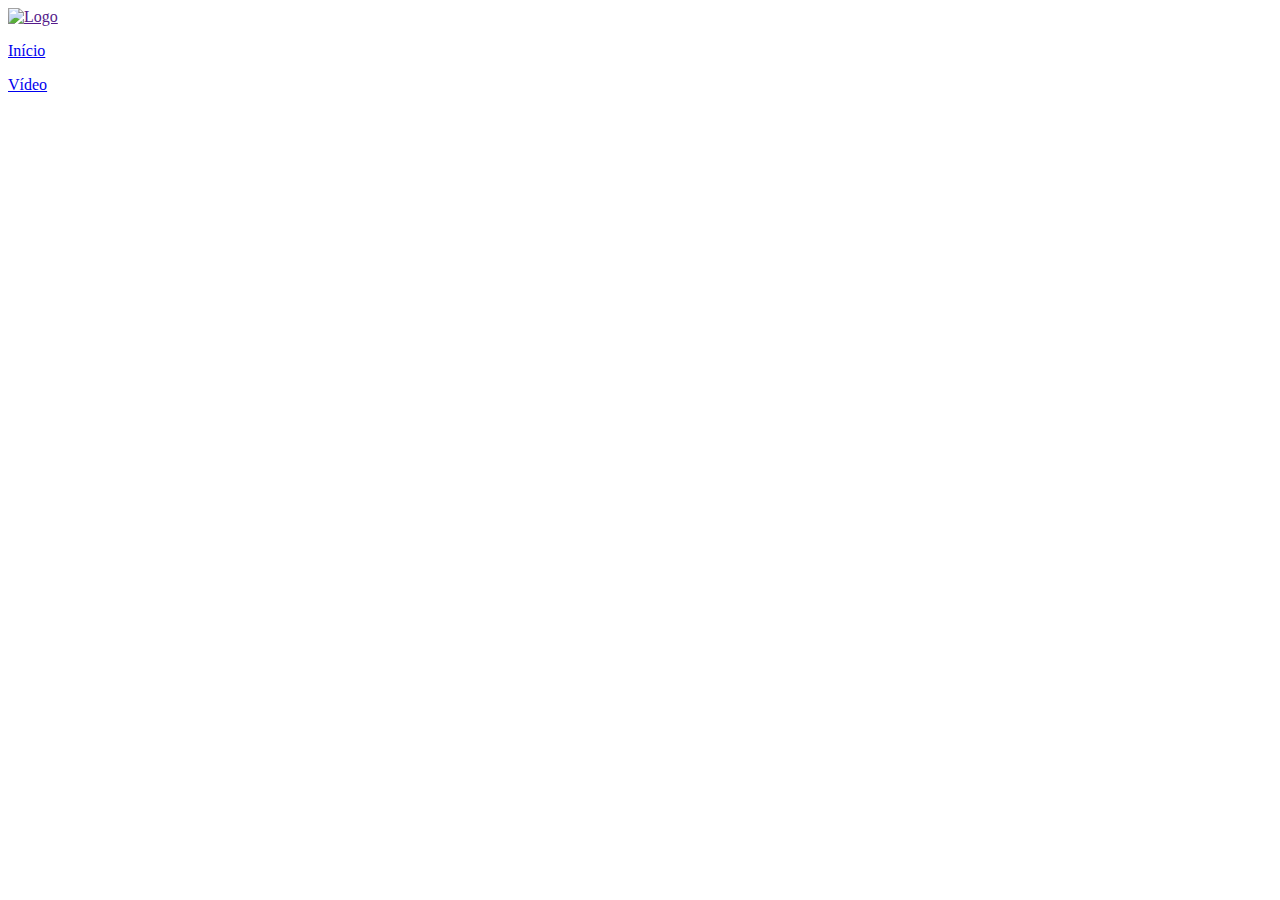
==== audio.html @ 19e84b19 "first commit" ====
<!DOCTYPE html>
<html lang="en">
<head>
    <meta charset="UTF-8">
    <meta name="viewport" content="width=device-width, initial-scale=1.0">
    <link rel="stylesheet" href="css/audio.css">
    <title>Document</title>
</head>
<body>
    <header class="cabeçalho">
        <div>
            <a href="">
                <img src="" alt="Logo">
            </a>
        </div>
        <div class="indices">
            <a href="index.html">
                <p>Início</p>
            </a>
            <a href="video.html">
                <p>Vídeo</p>
            </a>
           
        </div>
    </header>
</body>
</html>
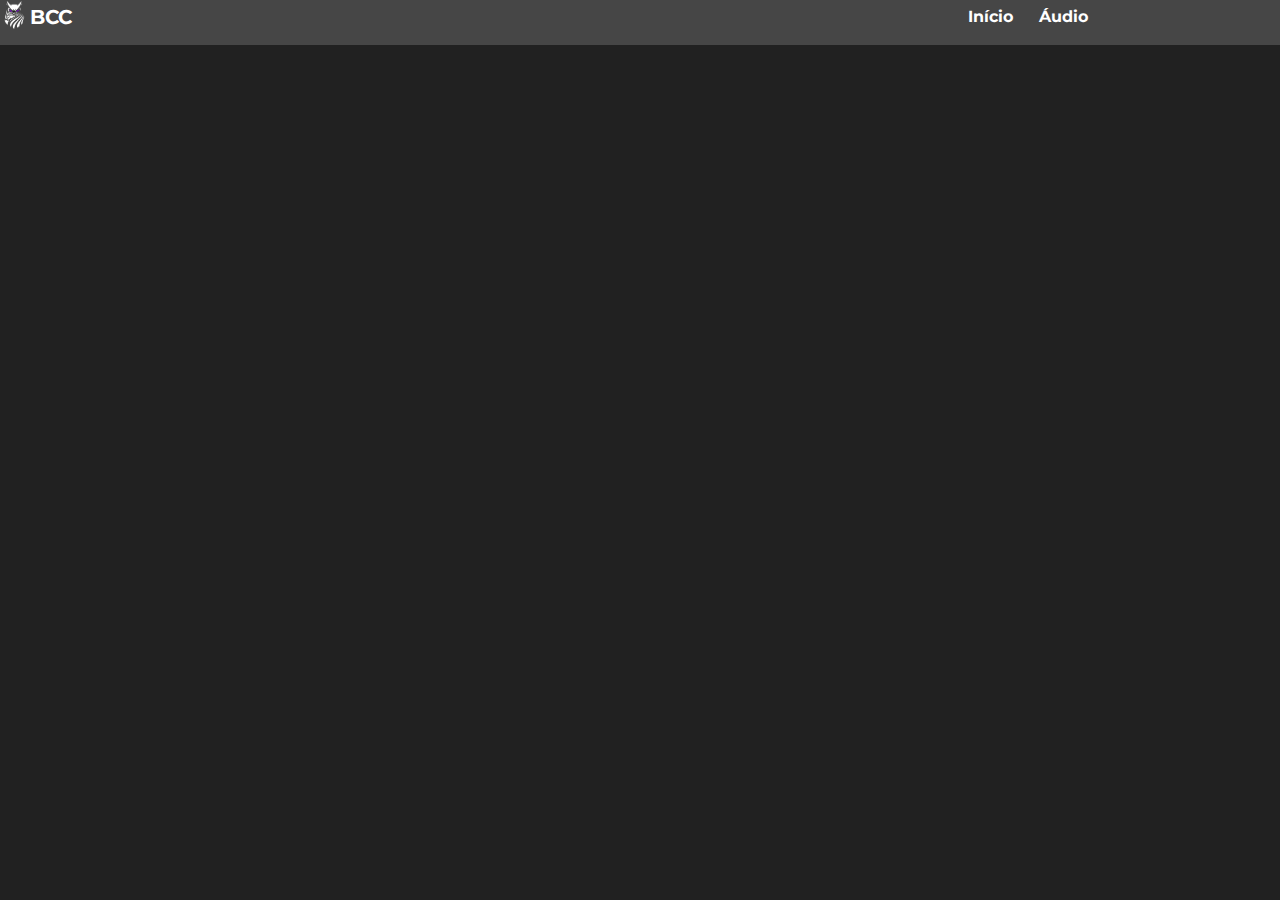
==== commit 24e11de3: "commit" ====
--- a/audio.html
+++ b/audio.html
@@ -3,25 +3,26 @@
 <head>
     <meta charset="UTF-8">
     <meta name="viewport" content="width=device-width, initial-scale=1.0">
-    <link rel="stylesheet" href="css/audio.css">
-    <title>Document</title>
+    <link rel="stylesheet" href="css/index.css">
+    <title>Áudio</title>
 </head>
 <body>
     <header class="cabeçalho">
         <div>
-            <a href="">
-                <img src="" alt="Logo">
+            <a href="index.html" class="logo">
+                <img src="img/logoExatas.png" alt="Logo" width="30" height="30">
+                <p id="fontLogo">BCC</p>
             </a>
         </div>
         <div class="indices">
-            <a href="index.html">
+            <a href="index.html" id="ind1">
                 <p>Início</p>
             </a>
-            <a href="video.html">
-                <p>Vídeo</p>
+            <a href="audio.html" id="ind2">
+                <p>Áudio</p>
             </a>
-           
         </div>
     </header>
+    <div></div>
 </body>
 </html>--- a/css/index.css
+++ b/css/index.css
@@ -0,0 +1,216 @@
+@import url('https://fonts.googleapis.com/css2?family=Montserrat:wght@400;700&display=swap');
+
+* {
+    margin: 0px;
+    text-decoration: none;
+}
+
+body {
+    font-family: Montserrat;
+    background-color: rgba(0, 0, 0, 0.87);
+    color: white;
+}
+
+mark {
+    background-color: rgb(148, 52, 52);
+    color: white;
+}
+
+.cabeçalho {
+    background-color: rgb(70, 70, 70);
+    height: 5vh;
+    width: 100%;
+
+    display: flex;
+    justify-content: space-between;
+}
+
+.cabeçalho div {
+    margin-right: 15vw;
+}
+
+.logo {
+    display: flex;
+    justify-content: space-between;
+}
+
+#fontLogo {
+    font-size: 20px;
+    font-weight: bold;
+    color: rgb(255, 255, 255);
+    margin-top: 0.5vh;
+}
+
+.indices {
+    display: flex;
+    justify-content: space-between;
+    margin-top: 0.8vh;
+    font-weight: bold;
+}
+
+#ind1 {
+    color: white;
+    margin-right: 2vw;
+}
+
+#ind2 {
+    color: white;
+}
+
+.imgFundo {
+    position: fixed;
+    background-image: url(../img/imgGitInicio.jpg);
+    height: 100%;
+    width: 100%;
+    background-size: cover;
+    background-repeat: no-repeat;
+    background-position: center;
+    background-attachment: fixed;
+    opacity: 0.05;
+    z-index: -1;
+}
+h4 {
+    margin-top: 6vh;
+    margin-bottom: 3vh;
+    font-size: 40px;
+    margin-bottom: 6vh;
+}
+#linkGitHub {
+    color: rgb(173, 60, 60);
+}
+.tutorial p{
+    width: 56vw;
+    text-align: justify;
+    margin-bottom: 3vh;
+}
+#conclusao {
+    width: 57vw;
+    margin-left: 2vw;
+}
+.tutorial ol{
+    text-align: justify;
+    margin-left: 20vw;
+}
+.cont1 {
+    width: 60vw;
+    text-align: start;
+    margin-top: 4vh;
+}
+
+#descri {
+    width: 38vw;
+}
+
+.cont1 p {
+    margin-bottom: 2vh;
+}
+
+.cont1 h1 {
+    margin-top: 10vh;
+    margin-bottom: 4vh;
+    font-size: 40px;
+}
+
+.comandos {
+    width: 100%;
+    display: block;
+}
+
+.secao {
+    display: flex;
+    justify-content: space-evenly;
+    margin-bottom: 4vh;
+}
+
+.secao p {
+    font-size: 16px;
+}
+
+.secao img {
+    margin-right: 4vw;
+}
+
+.secao1 {
+    margin-bottom: 4vh;
+}
+
+tr {
+    display: flex;
+    margin-left: 6vw;
+}
+
+h6 {
+    font-size: 30px;
+    font-weight: bold;
+    margin: 6vh 0 2vh 0;
+}
+
+summary {
+    display: flex;
+    align-items: center;
+    width: 46vw;
+}
+
+#details {
+    margin: 6vh 0 0 2vw;
+}
+
+footer {
+    display: flex;
+    justify-content: space-evenly;
+    background-color: rgba(0, 0, 0, 0.685);
+    padding: 30px;
+
+}
+
+footer li {
+    width: max-content;
+}
+
+.footerCont1 {
+    display: flex;
+}
+
+.footerCont1 img {
+    height: 30vh;
+    width: 15vw;
+}
+
+#div1 {
+    margin-top: 8vh;
+}
+
+.footerCont2 {
+    display: flex;
+}
+
+.footerCont2 img {
+    margin-top: 4vh;
+    width: 12vw;
+    height: 22vh;
+}
+
+.footerCont2 dl {
+    margin-left: 2vw;
+}
+
+.footerCont2 dt {
+    font-size: 22px;
+}
+
+.footerCont2 dd {
+    font-size: 14px;
+}
+
+#div2 {
+    width: 35vw;
+}
+
+#line {
+    background-color: white;
+    border: 1px solid white;
+    margin: 0 1vw 0 1vw;
+}
+code {
+    font-size: 16px;
+}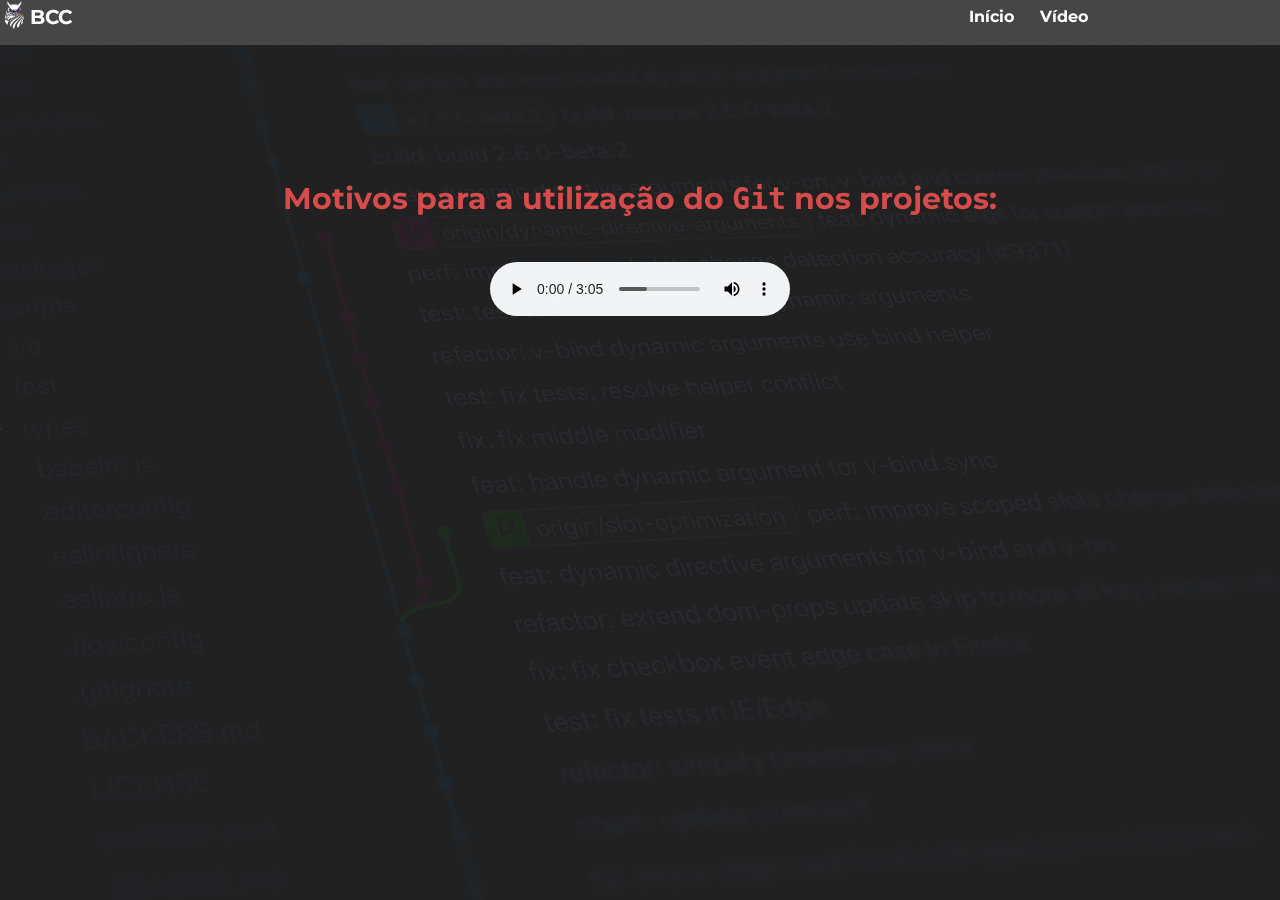
==== commit 0569fb50: "commit" ====
--- a/audio.html
+++ b/audio.html
@@ -1,12 +1,16 @@
 <!DOCTYPE html>
-<html lang="en">
+<html lang="pt-br">
+
 <head>
     <meta charset="UTF-8">
     <meta name="viewport" content="width=device-width, initial-scale=1.0">
-    <link rel="stylesheet" href="css/index.css">
+    <link rel="stylesheet" href="css/style.css">
     <title>Áudio</title>
 </head>
+
 <body>
+    <div class="imgFundo"></div>
+
     <header class="cabeçalho">
         <div>
             <a href="index.html" class="logo">
@@ -18,11 +22,23 @@
             <a href="index.html" id="ind1">
                 <p>Início</p>
             </a>
-            <a href="audio.html" id="ind2">
-                <p>Áudio</p>
+            <a href="video.html" id="ind2">
+                <p>Vídeo</p>
             </a>
         </div>
     </header>
-    <div></div>
+    <section>
+        <center>
+            <div class="audio">
+                <h2>Motivos para a utilização do <code style="font-size: 30px;">Git</code> nos projetos:</h2>
+                <audio controls>
+                    <source src="audio/audio.mp3" type="audio/mpeg">
+                </audio>
+            </div>
+            
+        </center>
+    </section>
+
 </body>
+
 </html>--- a/css/style.css
+++ b/css/style.css
@@ -0,0 +1,225 @@
+@import url('https://fonts.googleapis.com/css2?family=Montserrat:wght@400;700&display=swap');
+
+* {
+    margin: 0px;
+    text-decoration: none;
+}
+
+body {
+    font-family: Montserrat;
+    background-color: rgba(0, 0, 0, 0.87);
+    color: white;
+
+}
+
+mark {
+    background-color: rgb(148, 52, 52);
+    color: white;
+}
+
+.cabeçalho {
+    background-color: rgb(70, 70, 70);
+    height: 5vh;
+    width: 100%;
+
+    display: flex;
+    justify-content: space-between;
+}
+
+.cabeçalho div {
+    margin-right: 15vw;
+}
+
+.logo {
+    display: flex;
+    justify-content: space-between;
+}
+
+#fontLogo {
+    font-size: 20px;
+    font-weight: bold;
+    color: rgb(255, 255, 255);
+    margin-top: 0.5vh;
+}
+
+.indices {
+    display: flex;
+    justify-content: space-between;
+    margin-top: 0.8vh;
+    font-weight: bold;
+}
+
+#ind1 {
+    color: white;
+    margin-right: 2vw;
+}
+
+#ind2 {
+    color: white;
+}
+
+.imgFundo {
+    position: fixed;
+    background-image: url(../img/imgGitInicio.jpg);
+    height: 100%;
+    width: 100%;
+    background-size: cover;
+    background-repeat: no-repeat;
+    background-position: center;
+    background-attachment: fixed;
+    opacity: 0.05;
+    z-index: -1;
+}
+h4 {
+    margin-top: 6vh;
+    margin-bottom: 3vh;
+    font-size: 40px;
+    margin-bottom: 6vh;
+}
+#linkGitHub {
+    color: rgb(173, 60, 60);
+}
+.tutorial p{
+    width: 56vw;
+    text-align: justify;
+    margin-bottom: 3vh;
+}
+#conclusao {
+    width: 57vw;
+    margin-left: 2vw;
+}
+.tutorial ol{
+    text-align: justify;
+    margin-left: 20vw;
+}
+.cont1 {
+    width: 60vw;
+    text-align: start;
+    margin-top: 4vh;
+}
+
+#descri {
+    width: 38vw;
+}
+
+.cont1 p {
+    margin-bottom: 2vh;
+}
+
+.cont1 h1 {
+    margin-top: 10vh;
+    margin-bottom: 4vh;
+    font-size: 40px;
+}
+
+.comandos {
+    width: 100%;
+    display: block;
+}
+
+.secao {
+    display: flex;
+    justify-content: space-evenly;
+    margin-bottom: 4vh;
+}
+
+.secao p {
+    font-size: 16px;
+}
+
+.secao img {
+    margin-right: 4vw;
+}
+
+.secao1 {
+    margin-bottom: 4vh;
+}
+
+tr {
+    display: flex;
+    margin-left: 6vw;
+}
+
+h6 {
+    font-size: 30px;
+    font-weight: bold;
+    margin: 6vh 0 2vh 0;
+}
+
+summary {
+    display: flex;
+    align-items: center;
+    width: 46vw;
+}
+
+#details {
+    margin: 6vh 0 0 2vw;
+}
+
+footer {
+    display: flex;
+    justify-content: space-evenly;
+    background-color: rgba(0, 0, 0, 0.685);
+    padding: 30px;
+
+}
+
+footer li {
+    width: max-content;
+}
+
+.footerCont1 {
+    display: flex;
+}
+
+.footerCont1 img {
+    height: 30vh;
+    width: 15vw;
+}
+
+#div1 {
+    margin-top: 8vh;
+}
+
+.footerCont2 {
+    display: flex;
+}
+
+.footerCont2 img {
+    margin-top: 4vh;
+    width: 12vw;
+    height: 22vh;
+}
+
+.footerCont2 dl {
+    margin-left: 2vw;
+}
+
+.footerCont2 dt {
+    font-size: 22px;
+}
+
+.footerCont2 dd {
+    font-size: 14px;
+}
+
+#div2 {
+    width: 35vw;
+}
+
+#line {
+    background-color: white;
+    border: 1px solid white;
+    margin: 0 1vw 0 1vw;
+}
+code {
+    font-size: 16px;
+}
+.audio {
+    margin-top: 15vh;
+}
+.audio h2 {
+    margin-bottom: 5vh;
+    font-size: 30px;
+    color: rgb(214, 76, 76);
+}
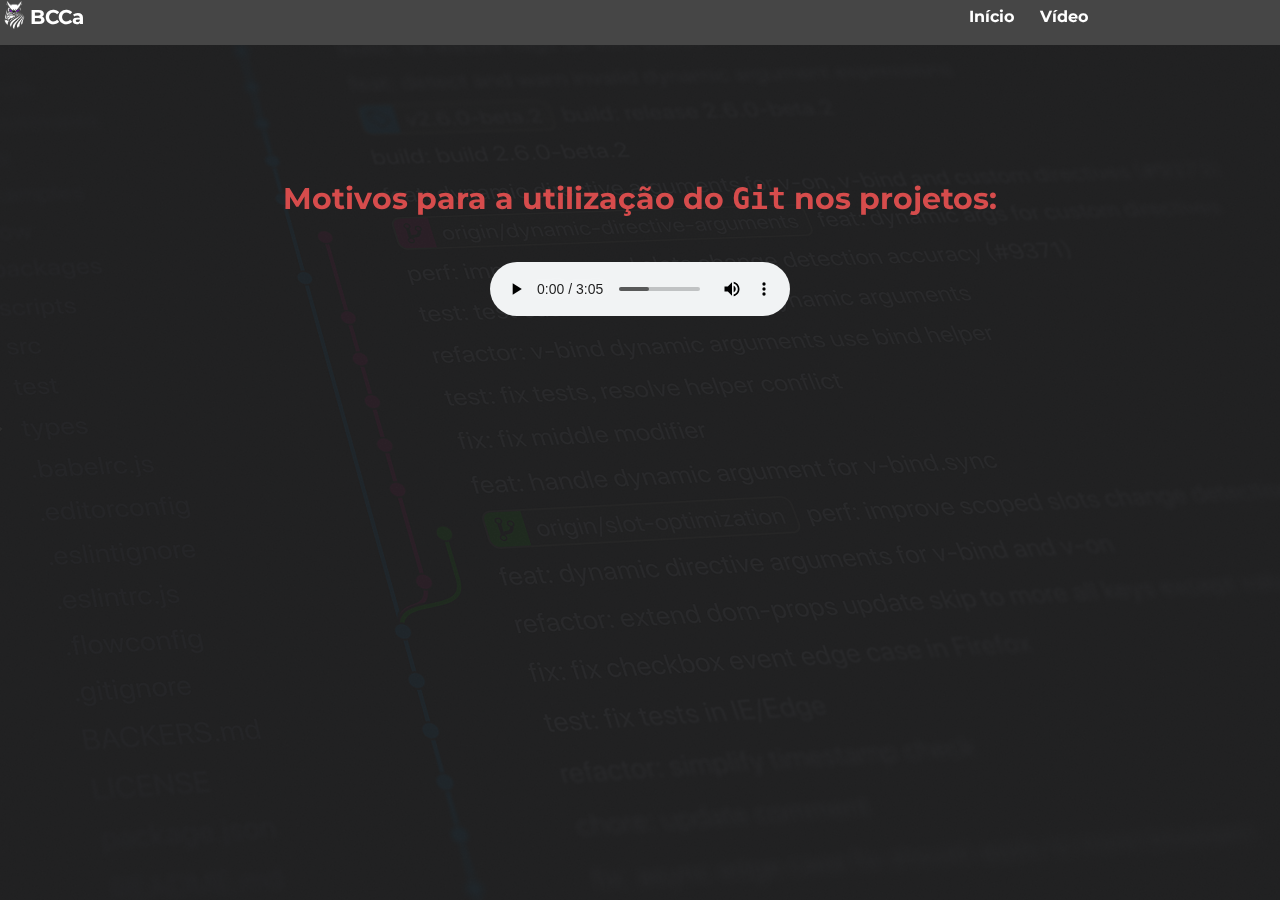
==== commit 568c945e: "commit" ====
--- a/audio.html
+++ b/audio.html
@@ -15,7 +15,7 @@
         <div>
             <a href="index.html" class="logo">
                 <img src="img/logoExatas.png" alt="Logo" width="30" height="30">
-                <p id="fontLogo">BCC</p>
+                <p id="fontLogo">BCCa</p>
             </a>
         </div>
         <div class="indices">
--- a/css/style.css
+++ b/css/style.css
@@ -1,6 +1,7 @@
 @import url('https://fonts.googleapis.com/css2?family=Montserrat:wght@400;700&display=swap');
 
 * {
+    margin: 0;
     margin: 0px;
     text-decoration: none;
 }
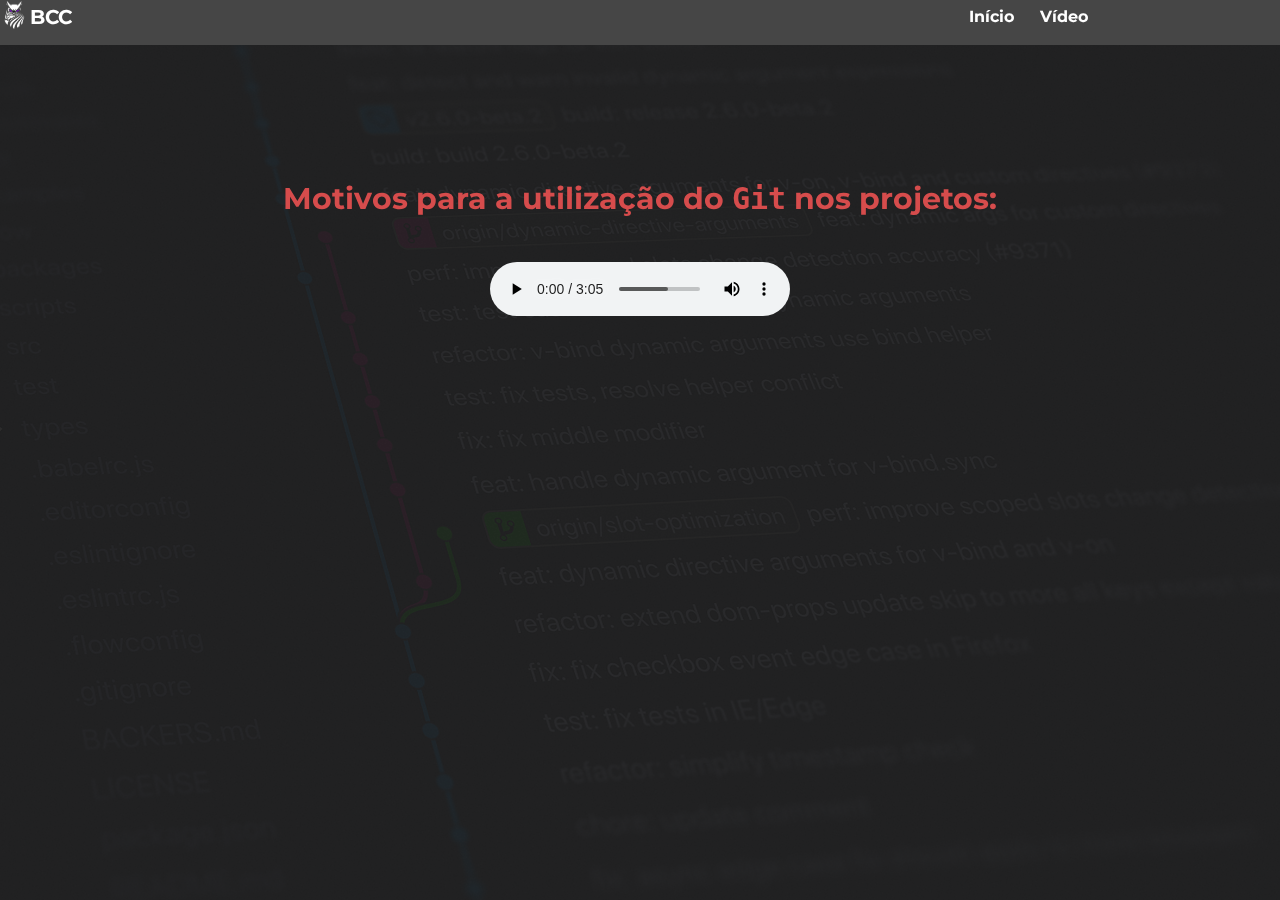
==== commit 7a126012: "commit" ====
--- a/audio.html
+++ b/audio.html
@@ -15,7 +15,7 @@
         <div>
             <a href="index.html" class="logo">
                 <img src="img/logoExatas.png" alt="Logo" width="30" height="30">
-                <p id="fontLogo">BCCa</p>
+                <p id="fontLogo">BCC</p>
             </a>
         </div>
         <div class="indices">
--- a/css/style.css
+++ b/css/style.css
@@ -1,7 +1,6 @@
 @import url('https://fonts.googleapis.com/css2?family=Montserrat:wght@400;700&display=swap');
 
 * {
-    margin: 0;
     margin: 0px;
     text-decoration: none;
 }
